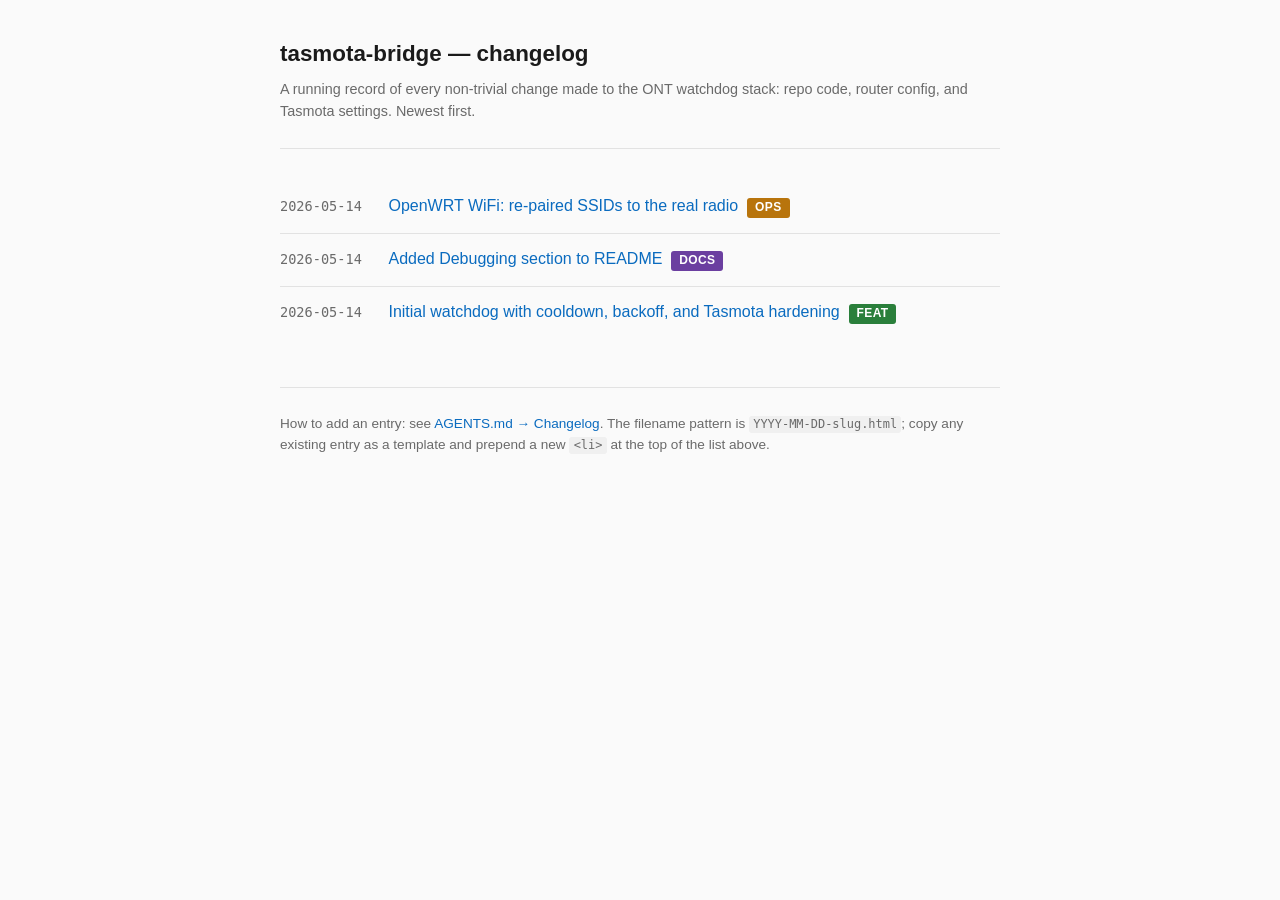
==== changelog/index.html @ 0f7ca387 "docs: add changelog folder backfilled with three historical entries Adds changelog/ as a running rec" ====
<!doctype html>
<html lang="en">
<head>
  <meta charset="utf-8">
  <meta name="viewport" content="width=device-width, initial-scale=1">
  <title>Changelog — tasmota-bridge</title>
  <link rel="stylesheet" href="style.css">
</head>
<body>
  <header class="site">
    <h1>tasmota-bridge — changelog</h1>
    <p class="sub">A running record of every non-trivial change made to the ONT watchdog stack: repo code, router config, and Tasmota settings. Newest first.</p>
  </header>

  <ul class="entry-list">
    <li>
      <span class="date">2026-05-14</span>
      <a href="2026-05-14-openwrt-wifi-fix.html">OpenWRT WiFi: re-paired SSIDs to the real radio</a>
      &nbsp;<span class="meta"><span class="tag ops">ops</span></span>
    </li>
    <li>
      <span class="date">2026-05-14</span>
      <a href="2026-05-14-debugging-docs.html">Added Debugging section to README</a>
      &nbsp;<span class="meta"><span class="tag docs">docs</span></span>
    </li>
    <li>
      <span class="date">2026-05-14</span>
      <a href="2026-05-14-watchdog-initial.html">Initial watchdog with cooldown, backoff, and Tasmota hardening</a>
      &nbsp;<span class="meta"><span class="tag feat">feat</span></span>
    </li>
  </ul>

  <footer class="entry-foot">
    <p>How to add an entry: see <a href="../AGENTS.md">AGENTS.md → Changelog</a>. The filename pattern is <code>YYYY-MM-DD-slug.html</code>; copy any existing entry as a template and prepend a new <code>&lt;li&gt;</code> at the top of the list above.</p>
  </footer>
</body>
</html>
---- changelog/style.css ----
:root {
  --fg: #1a1a1a;
  --fg-muted: #6a6a6a;
  --bg: #fafafa;
  --bg-code: #f0f0f0;
  --accent: #0a6bbf;
  --border: #e2e2e2;
  --tag-feat: #2a7f3b;
  --tag-docs: #6b3fa0;
  --tag-ops:  #b8740c;
  --tag-fix:  #c0392b;
}

* { box-sizing: border-box; }

body {
  font-family: -apple-system, BlinkMacSystemFont, "Segoe UI", Roboto, sans-serif;
  font-size: 16px;
  line-height: 1.55;
  color: var(--fg);
  background: var(--bg);
  max-width: 760px;
  margin: 0 auto;
  padding: 2.5rem 1.25rem 4rem;
}

header.site {
  border-bottom: 1px solid var(--border);
  padding-bottom: 1rem;
  margin-bottom: 2rem;
}

header.site h1 {
  font-size: 1.4rem;
  margin: 0 0 0.25rem;
}

header.site .sub {
  color: var(--fg-muted);
  font-size: 0.9rem;
}

header.site a, header.site a:visited {
  color: var(--accent);
  text-decoration: none;
}

h1, h2, h3 { line-height: 1.25; }

article.entry header h1 {
  font-size: 1.5rem;
  margin: 0 0 0.4rem;
}

.meta {
  color: var(--fg-muted);
  font-size: 0.85rem;
  margin-bottom: 1.5rem;
}

.meta .tag {
  display: inline-block;
  padding: 0.05rem 0.5rem;
  border-radius: 3px;
  color: white;
  font-size: 0.75rem;
  font-weight: 600;
  letter-spacing: 0.03em;
  text-transform: uppercase;
  margin-right: 0.4rem;
}

.tag.feat { background: var(--tag-feat); }
.tag.docs { background: var(--tag-docs); }
.tag.ops  { background: var(--tag-ops);  }
.tag.fix  { background: var(--tag-fix);  }

section.section {
  margin: 2rem 0;
}

section.section h2 {
  font-size: 1.05rem;
  margin: 0 0 0.6rem;
  color: var(--fg);
  border-left: 3px solid var(--accent);
  padding-left: 0.6rem;
}

p { margin: 0.6rem 0; }

code {
  font-family: ui-monospace, "SF Mono", Menlo, Consolas, monospace;
  background: var(--bg-code);
  padding: 0.1em 0.35em;
  border-radius: 3px;
  font-size: 0.88em;
}

pre {
  background: var(--bg-code);
  padding: 0.85rem 1rem;
  border-radius: 4px;
  overflow-x: auto;
  font-size: 0.85rem;
  line-height: 1.45;
  margin: 0.8rem 0;
}

pre code {
  background: transparent;
  padding: 0;
  font-size: inherit;
}

ul.entry-list {
  list-style: none;
  padding: 0;
}

ul.entry-list li {
  border-bottom: 1px solid var(--border);
  padding: 0.85rem 0;
}

ul.entry-list li:last-child {
  border-bottom: none;
}

ul.entry-list a {
  color: var(--accent);
  text-decoration: none;
  font-weight: 500;
}

ul.entry-list a:hover { text-decoration: underline; }

ul.entry-list .date {
  display: inline-block;
  width: 6.5rem;
  color: var(--fg-muted);
  font-family: ui-monospace, "SF Mono", Menlo, monospace;
  font-size: 0.85rem;
}

footer.entry-foot {
  margin-top: 3rem;
  padding-top: 1rem;
  border-top: 1px solid var(--border);
  color: var(--fg-muted);
  font-size: 0.85rem;
}

footer.entry-foot a, footer.entry-foot a:visited {
  color: var(--accent);
  text-decoration: none;
}

table {
  border-collapse: collapse;
  width: 100%;
  margin: 0.8rem 0;
  font-size: 0.92rem;
}

th, td {
  text-align: left;
  padding: 0.45rem 0.7rem;
  border-bottom: 1px solid var(--border);
  vertical-align: top;
}

th { color: var(--fg-muted); font-weight: 600; }
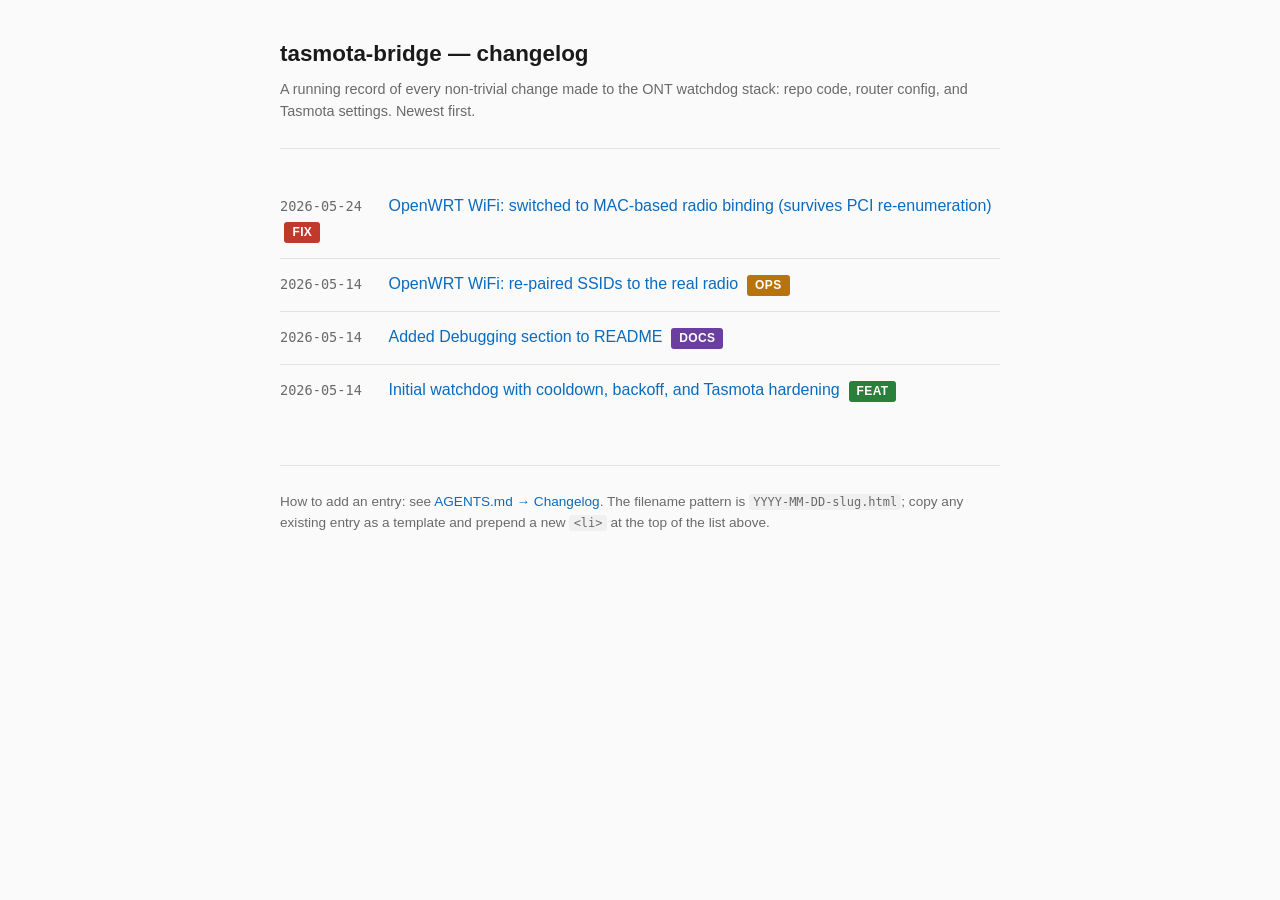
==== commit 3b589082: "docs(changelog): fix OpenWRT wifi binding (path → macaddr) Logs the 2026-05-24 router-side fix: PCI " ====
--- a/changelog/index.html
+++ b/changelog/index.html
@@ -13,6 +13,11 @@
   </header>
 
   <ul class="entry-list">
+    <li>
+      <span class="date">2026-05-24</span>
+      <a href="2026-05-24-openwrt-wifi-mac-binding.html">OpenWRT WiFi: switched to MAC-based radio binding (survives PCI re-enumeration)</a>
+      &nbsp;<span class="meta"><span class="tag fix">fix</span></span>
+    </li>
     <li>
       <span class="date">2026-05-14</span>
       <a href="2026-05-14-openwrt-wifi-fix.html">OpenWRT WiFi: re-paired SSIDs to the real radio</a>
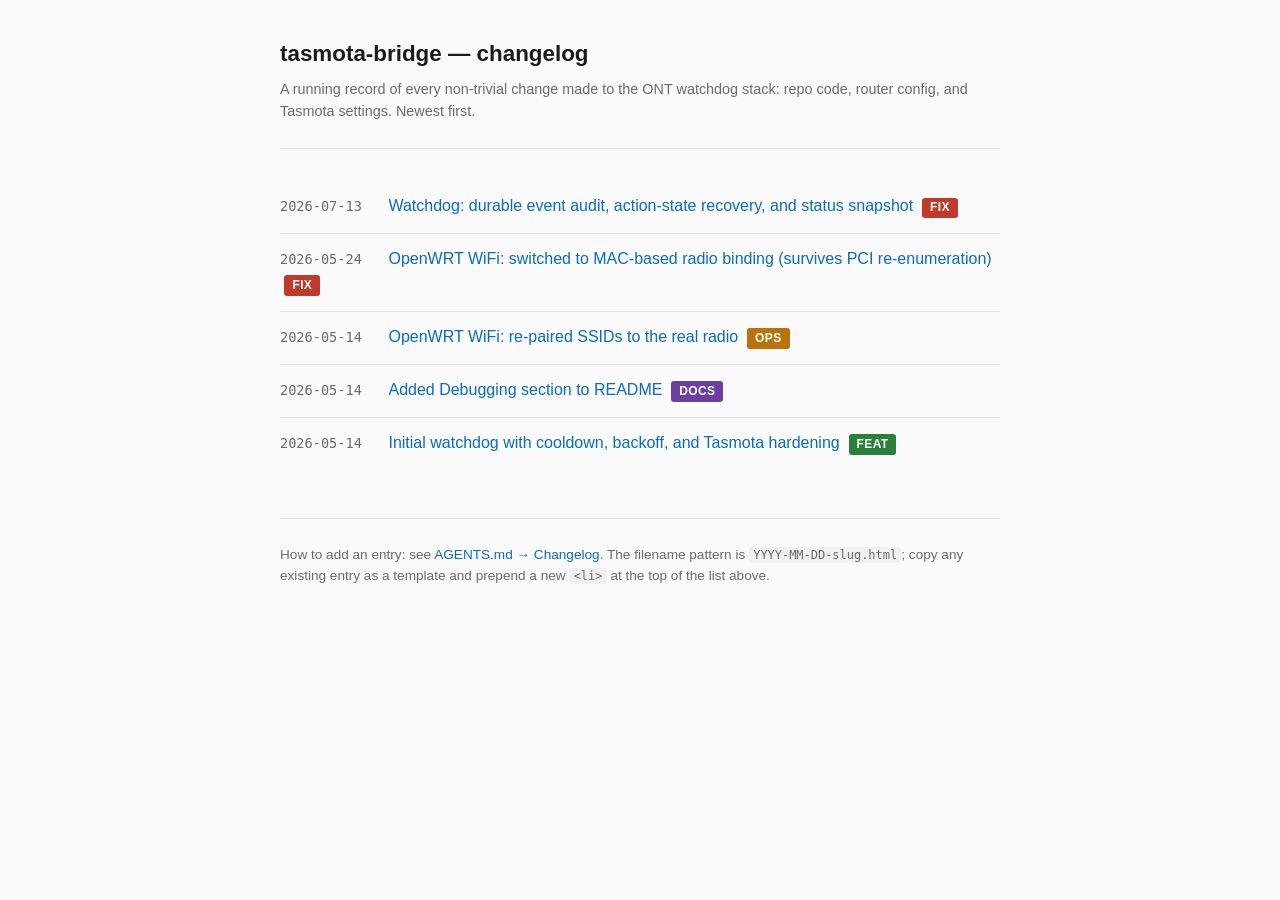
==== commit 9fa33a3e: "fix: preserve watchdog backoff after tmpfs state loss" ====
--- a/changelog/index.html
+++ b/changelog/index.html
@@ -13,6 +13,11 @@
   </header>
 
   <ul class="entry-list">
+    <li>
+      <span class="date">2026-07-13</span>
+      <a href="2026-07-13-watchdog-audit-status.html">Watchdog: durable event audit, action-state recovery, and status snapshot</a>
+      &nbsp;<span class="meta"><span class="tag fix">fix</span></span>
+    </li>
     <li>
       <span class="date">2026-05-24</span>
       <a href="2026-05-24-openwrt-wifi-mac-binding.html">OpenWRT WiFi: switched to MAC-based radio binding (survives PCI re-enumeration)</a>
